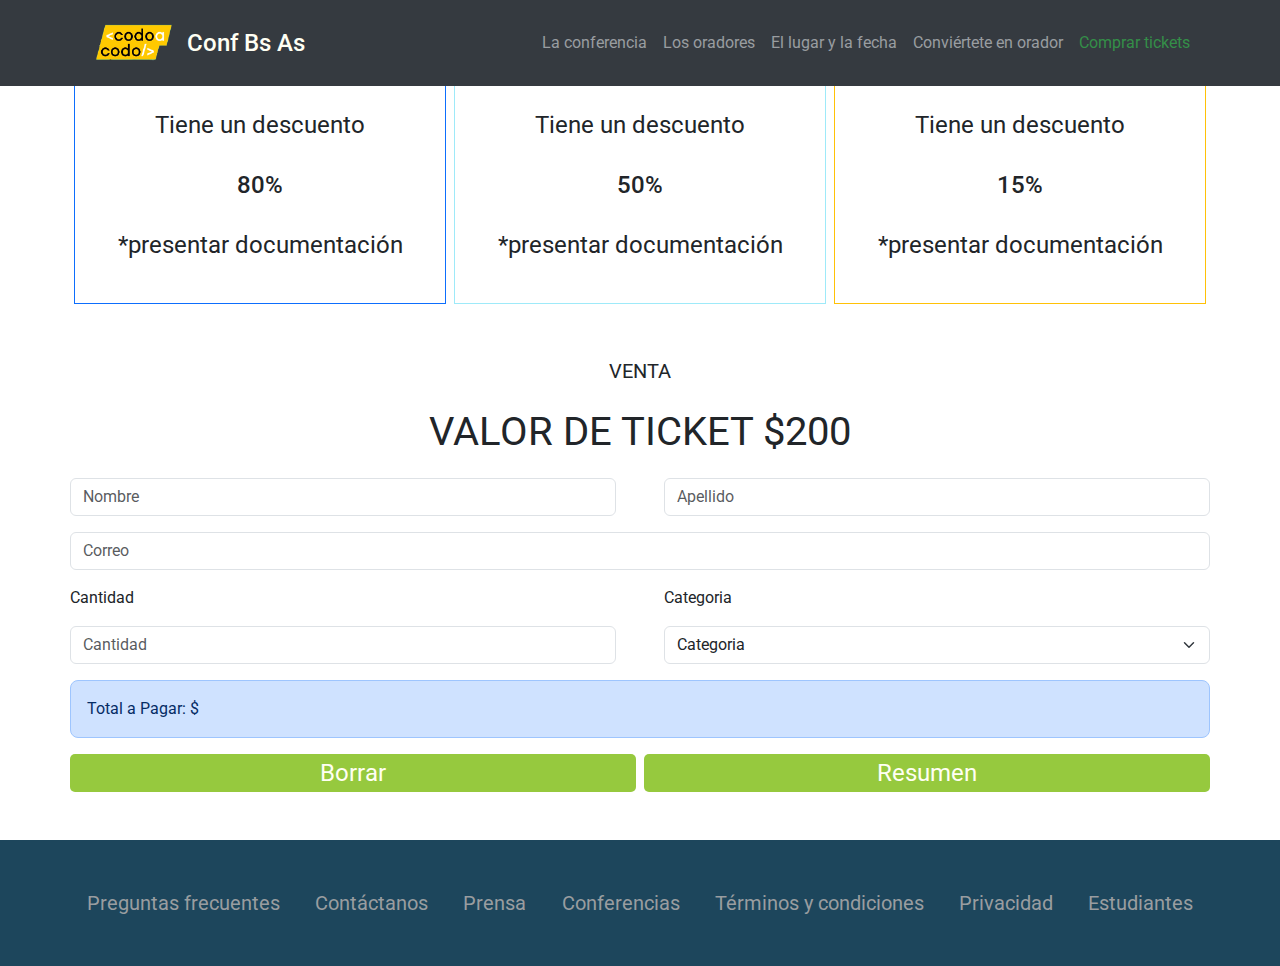
==== comprar_tickets.html @ e36d0931 "Se modifico selector categoria y su js" ====
<!DOCTYPE html>
<html lang="es">

<head>
  <meta charset="UTF-8">
  <meta http-equiv="X-UA-Compatible" content="IE=edge">
  <meta name="viewport" content="width=device-width, initial-scale=1.0">
  <title>Coprar Tickets</title>
  <link rel="shortcut icon" href="./images/codoacodo.png" type="image/x-icon">
  <!-- CSS -->
  <link rel="stylesheet" href="./css/style.css">
  <link rel="stylesheet" href="./css/bootstrap.min.css">
</head>

<body>
  <!-- Header y nav -->
  <header class="conteiner-fluid">
    <nav class="navbar navbar-expand-lg fondo-gris position-fixed z-2 w-100">
      <div class="container">
        <a class="navbar-brand d-flex align-items-center" href="#">
          <img src="./images/codoacodo.png" alt="logo codo a codo" height="60px">
          <h2 class="texto-blanco fs-4 m-0">Conf Bs As</h2>
        </a>
        <button class="navbar-toggler" type="button" data-bs-toggle="collapse" data-bs-target="#navbarSupportedContent"
          aria-controls="navbarSupportedContent" aria-expanded="false" aria-label="Toggle navigation">
          <span class="navbar-toggler-icon"></span>
        </button>
        <div class="collapse navbar-collapse" id="navbarSupportedContent">
          <ul class="navbar-nav ms-auto mb-2 mb-lg-0 d-flex align-items-xl-center align-items-md-start">
            <li class="nav-item">
              <a class="texto-gris" href="index.html">La conferencia</a>
            </li>
            <li class="nav-item">
              <a class="texto-gris" href="index.html#oradores">Los oradores</a>
            </li>
            <li class="nav-item">
              <a class="texto-gris" href="index.html#lugar">El lugar y la fecha</a>
            </li>
            <li class="nav-item">
              <a class="texto-gris" href="index.html#formulario">Conviértete en orador</a>
            </li>
            <li class="nav-item">
              <a class="texto-gris texto-verde" href="#">Comprar tickets</a>
            </li>
          </ul>
        </div>
      </div>
    </nav>
  </header>

  <!-- Tarjetas -->
  <div class="container margen-top-nav fs-4 text-center">
    <div class="row">
      <div class="col-12 col-md m-1 p-3 border border-primary">
        <h2 class="my-4 fw-medium">Estudiante</h2>
        <p class="my-4">Tiene un descuento</p>
        <p class="my-4 fw-medium">80%</p>
        <p class="my-4 texto-gris-simple">*presentar documentación</p>
      </div>
      <div class="col-12 col-md m-1 p-3 border border-info-subtle">
        <h2 class="my-4 fw-medium">Trainee</h2>
        <p class="my-4">Tiene un descuento</p>
        <p class="my-4 fw-medium">50%</p>
        <p class="my-4 texto-gris-simple">*presentar documentación</p>
      </div>
      <div class="col-12 col-md m-1 p-3 border border-warning">
        <h2 class="my-4 fw-medium">Junior</h2>
        <p class="my-4">Tiene un descuento</p>
        <p class="my-4 fw-medium">15%</p>
        <p class="my-4 texto-gris-simple">*presentar documentación</p>
      </div>
    </div>
  </div>

  <!-- Formulario -->
  <a name="formulario"></a>
  <div class="contact_form container my-5">
    <p class="text-center fs-5">VENTA</p>
    <p class="text-center fs-1">VALOR DE TICKET $200</p>
    <form onsubmit="event.preventDefault();">
      <div class="row">
        <input type="text" name="name" placeholder="Nombre" id="Nombre" class="form-control col-12 col-md me-5 mb-3">
        <input type="text" name="surname" placeholder="Apellido" id="Apellido" class="form-control col-12 col-md mb-3">
      </div>
      <div class="row">
        <input type="email" name="correo" placeholder="Correo" id="Correo" class="form-control col-12 mb-3">
      </div>
      <div class="row">
        <div class="col-12 col-md me-5 mb-3 p-0">
          <p>Cantidad</p>
          <input type="number" name="cantidad" placeholder="Cantidad" id="Cantidad" class="form-control">
          <p id="errorCantidad" class="text-danger ps-3 d-none">Ingrese una cantidad</p>
        </div>
        <div class="col-12 col-md mb-3 p-0">
          <p>Categoria</p>
          </datalist>
          <select id="Lista" class="form-select" aria-label="Default select example">
            <option selected>Categoria</option>
            <option value="1">General</option>
            <option value="2">Estudiante</option>
            <option value="3">Trainee</option>
            <option value="4">Junior</option>
          </select>
          <p id="errorCategoria" class="text-danger ps-3 d-none">Seleccione una categoria</p>
        </div>
      </div>
      <div class="row">
        <p class="p-3 text-primary-emphasis bg-primary-subtle border border-primary-subtle rounded-3">Total a Pagar: $ <span id="Total"></span></p>
      </div>
      <!-- Bortones -->
      <div class="row">
        <button id="Borrar" class="boton-enviar texto-blanco fs-4 col-12 col-md me-md-1 mb-3 mb-md-0">Borrar</button>
        <button id="Resumen" class="boton-enviar texto-blanco fs-4 col-12 col-md ms-md-1">Resumen</button>
      </div>
    </form>
  </div class="contact_form">

  <!-- Footer -->
  <footer class="container-fluid fondo-azul py-5">
    <ul
      class="p-0 m-0 px-xl-5 d-flex flex-column align-items-center flex-xl-row justify-content-between justify-content-xl-evenly texto-blanco fs-5">
      <li class="nav-item pb-3 pb-xl-0"><a class="texto-gris" href="#">Preguntas frecuentes</a></li>
      <li class="nav-item pb-3 pb-xl-0"><a class="texto-gris" href="#">Contáctanos</a></li>
      <li class="nav-item pb-3 pb-xl-0"><a class="texto-gris" href="#">Prensa</a></li>
      <li class="nav-item pb-3 pb-xl-0"><a class="texto-gris" href="#">Conferencias</a></li>
      <li class="nav-item pb-3 pb-xl-0"><a class="texto-gris" href="#">Términos y condiciones</a></li>
      <li class="nav-item pb-3 pb-xl-0"><a class="texto-gris" href="#">Privacidad</a></li>
      <li class="nav-item"><a class="texto-gris" href="#">Estudiantes</a></li>
    </ul>
  </footer>
  <script src="./js/bootstrap.bundle.min.js"></script>
  <script src="./js/script.js"></script>
</body>

</html>
---- css/style.css ----
@import url('https://fonts.googleapis.com/css2?family=Roboto:wght@100;300;400;500;700;900&display=swap');

:root {
    --color-green: #29A744;
    --color-light-green: #96C93E;
    --color-dark--green: #348E48;
    --color-grey: #353A40;
    --color-light-grey: #999DA0;
    --color-blue: #1D465C;
    --color-white: #FFFFF3;
    --color-yellow: #FEC106;
    --color-cyan: #17A2B9;
    --color-red: #DC3546;
}

* {
    font-family: 'Roboto', sans-serif !important;
    box-sizing: border-box;
}

li {
    list-style-type: none;
}

.texto-blanco {
    color: var(--color-white);
}

.texto-gris {
    color: var(--color-light-grey);
    text-decoration: none;
    padding: 8px;
    transition: all .2s;
}

.texto-gris:hover {
    color: var(--color-white);
}

.texto-verde {
    color: var(--color-dark--green);
}

.texto-verde:hover {
    color: var(--color-green);
}

.fondo-gris {
    background-color: var(--color-grey);
}

.fondo-azul {
    background-color: var(--color-blue);
}

.texto-carousel {
    position: absolute;
    top: 65%;
    left: 50%;
    z-index: 1;
    padding: 0 5%;
}

.contenedor-carousel-img {
    filter: brightness(0.5);
    height: 95vh;
}

.boton-enviar {
    width: 100%;
    height: 30%;
    background-color: var(--color-light-green);
    border-radius: 5px;
    border: none;
    transition: all .2s;
}

.margin-carousel {
    margin-top: -20vh;
}

.boton-enviar:hover {
    background-color: var(--color-green);
}

@media screen and (max-width: 1199px) {
    .texto-responsive {
        background-image: url(../images/ba1.jpg);
        height: 95vh;
        background-size: cover;
    }

    .oscurecer {
        position: absolute;
        height: 95vh;
        width: 100vw;
        background-color: rgba(0, 0, 0, 0.5);
        z-index: 0;
        margin: 0;
    }
}

@media screen and (max-width: 1299px) {
    .texto-carousel {
        top: 50%;
        left: 40%;
    }
}
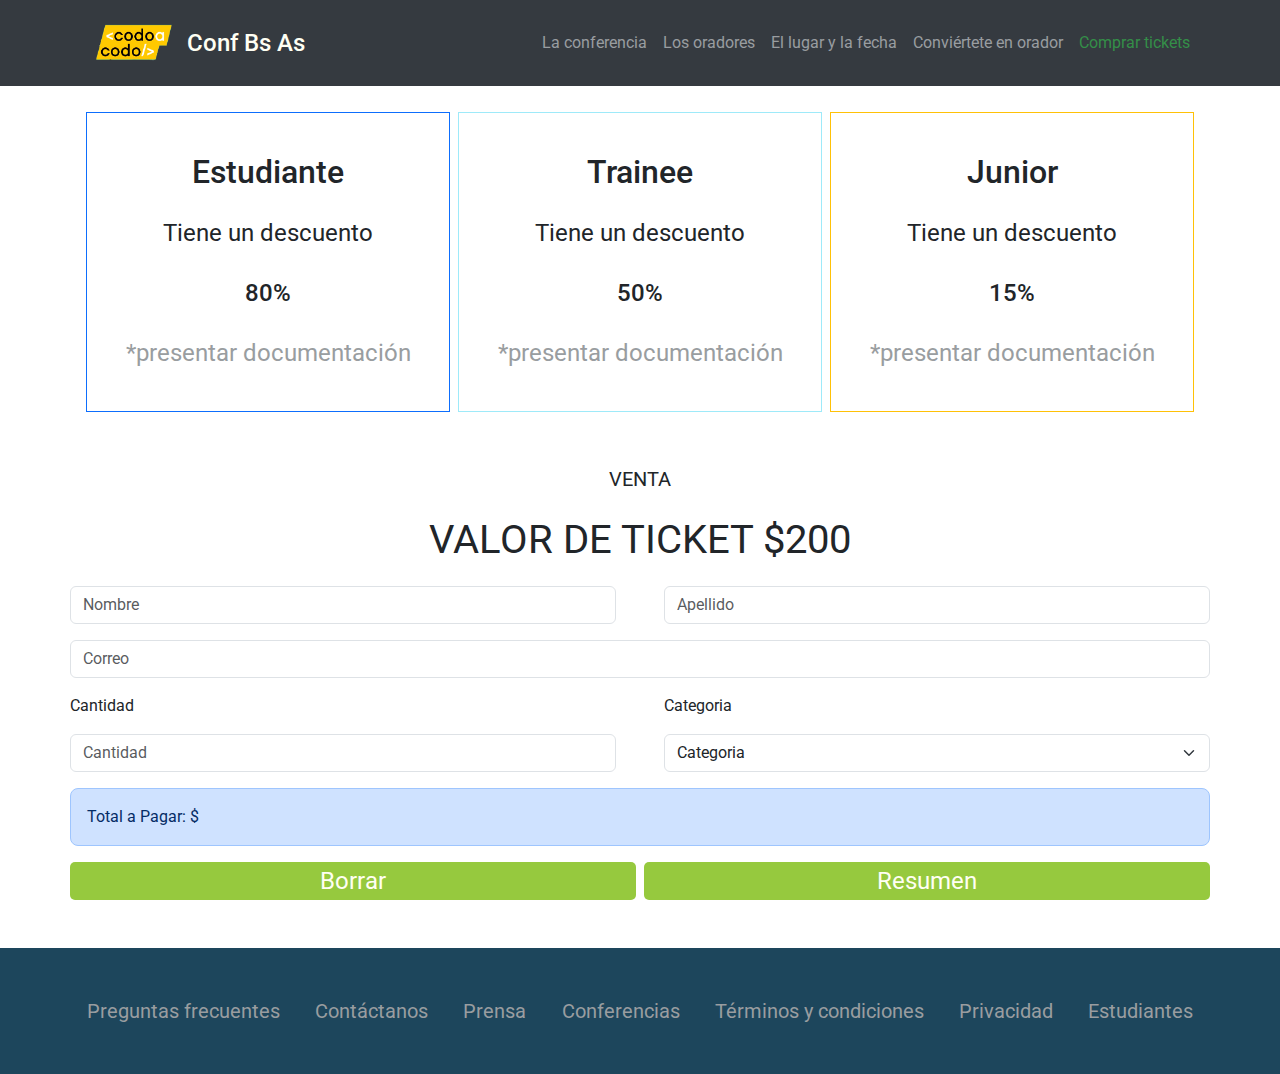
==== commit 6fc61d30: "Se agregaron efectos visuales" ====
--- a/comprar_tickets.html
+++ b/comprar_tickets.html
@@ -50,20 +50,20 @@
 
   <!-- Tarjetas -->
   <div class="container margen-top-nav fs-4 text-center">
-    <div class="row">
-      <div class="col-12 col-md m-1 p-3 border border-primary">
+    <div class="row mx-3 mx-md-0">
+      <div id="TarjetaEstudiante" class="col-12 col-md m-1 p-0 p-md-3 border border-primary seleccion">
         <h2 class="my-4 fw-medium">Estudiante</h2>
         <p class="my-4">Tiene un descuento</p>
         <p class="my-4 fw-medium">80%</p>
         <p class="my-4 texto-gris-simple">*presentar documentación</p>
       </div>
-      <div class="col-12 col-md m-1 p-3 border border-info-subtle">
+      <div id="TarjetaTrainee" class="col-12 col-md m-1 p-3 border border-info-subtle seleccion">
         <h2 class="my-4 fw-medium">Trainee</h2>
         <p class="my-4">Tiene un descuento</p>
         <p class="my-4 fw-medium">50%</p>
         <p class="my-4 texto-gris-simple">*presentar documentación</p>
       </div>
-      <div class="col-12 col-md m-1 p-3 border border-warning">
+      <div id="TarjetaJunior" class="col-12 col-md m-1 p-3 border border-warning seleccion">
         <h2 class="my-4 fw-medium">Junior</h2>
         <p class="my-4">Tiene un descuento</p>
         <p class="my-4 fw-medium">15%</p>
@@ -77,7 +77,7 @@
   <div class="contact_form container my-5">
     <p class="text-center fs-5">VENTA</p>
     <p class="text-center fs-1">VALOR DE TICKET $200</p>
-    <form onsubmit="event.preventDefault();">
+    <form onsubmit="event.preventDefault();" class="mx-5 mx-md-0">
       <div class="row">
         <input type="text" name="name" placeholder="Nombre" id="Nombre" class="form-control col-12 col-md me-5 mb-3">
         <input type="text" name="surname" placeholder="Apellido" id="Apellido" class="form-control col-12 col-md mb-3">
--- a/css/style.css
+++ b/css/style.css
@@ -11,6 +11,7 @@
     --color-yellow: #FEC106;
     --color-cyan: #17A2B9;
     --color-red: #DC3546;
+    --color-select: rgb(187, 245, 245);
 }
 
 * {
@@ -24,6 +25,10 @@
 
 .texto-blanco {
     color: var(--color-white);
+}
+
+.texto-gris-simple {
+    color: var(--color-light-grey);
 }
 
 .texto-gris {
@@ -83,6 +88,18 @@
     background-color: var(--color-green);
 }
 
+.margen-top-nav {
+    padding-top: 12vh;
+}
+
+.seleccion {
+    transition: all .2s;
+}
+
+.seleccion:hover {
+    background-color: var(--color-select);
+}
+
 @media screen and (max-width: 1199px) {
     .texto-responsive {
         background-image: url(../images/ba1.jpg);
